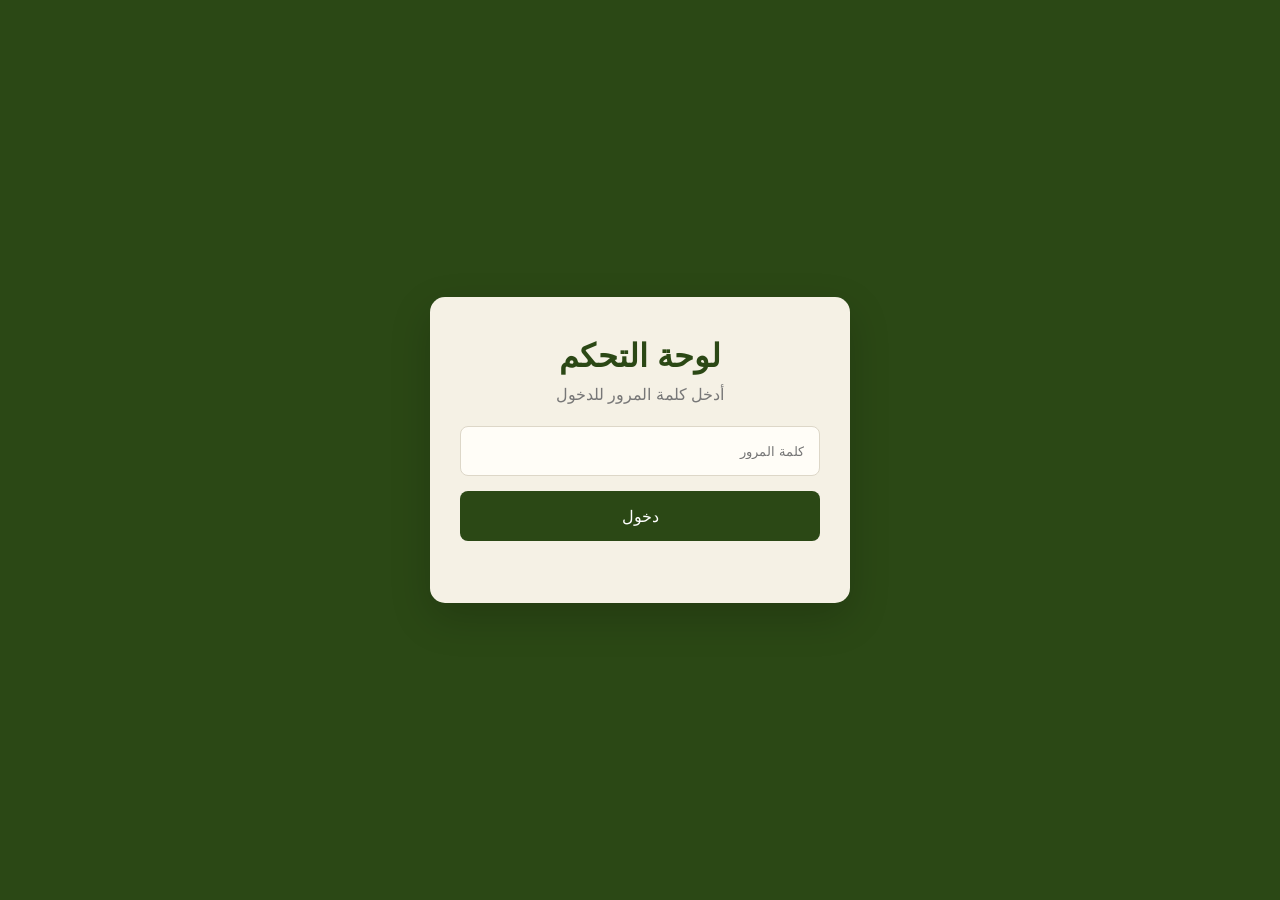
==== dashboard.html @ 9b10b723 "Add files via upload" ====
<!DOCTYPE html>
<html lang="ar" dir="rtl">

<head>

    <meta charset="UTF-8">

    <meta name="viewport" content="width=device-width, initial-scale=1.0">

    <title>لوحة التحكم - زيت زيتون دكتور ابو النصر</title>

    <link rel="stylesheet" href="dashboard.css">

</head>

<body>


<!-- =========================
     LOGIN
========================= -->

<div id="dashboardLogin" class="dashboard-login">

    <div class="login-box">

        <h1>لوحة التحكم</h1>

        <p>أدخل كلمة المرور للدخول</p>

        <input
            type="password"
            id="dashboardPassword"
            placeholder="كلمة المرور"
        >

        <button onclick="loginDashboard()">
            دخول
        </button>

        <p id="loginError" class="login-error"></p>

    </div>

</div>


<!-- =========================
     DASHBOARD
========================= -->

<div id="dashboardPage" class="dashboard-page">


    <!-- HEADER -->

    <header class="dashboard-header">

        <div>

            <h1>لوحة التحكم</h1>

            <p>زيت زيتون دكتور ابو النصر</p>

        </div>

        <div class="dashboard-header-actions">

    <button
    class="view-store-btn"
    onclick="openStoreWithPassword()">

    🛍️ عرض المتجر

</button>

    <button
        class="logout-btn"
        onclick="logoutDashboard()">

        تسجيل الخروج

    </button>

</div>

    </header>



    <!-- =========================
         8 BUTTONS
    ========================= -->

    <div class="dashboard-tabs">

        <button
            class="dashboard-tab active"
            onclick="showDashboardSection('identity')">

            الهوية والشعار

        </button>


        <button
            class="dashboard-tab"
            onclick="showDashboardSection('add-product')">

            إضافة منتج

        </button>
        <button
    class="dashboard-tab"
    onclick="showDashboardSection('sizes-prices')">

    الأحجام والأسعار

</button>
<button
class="dashboard-tab"
onclick="showDashboardSection('about-us')">

من نحن

</button>



<button
    class="dashboard-tab"
    onclick="showDashboardSection('customer-reviews')">

    تقييمات العملاء

</button>

<button
    class="dashboard-tab"
    onclick="showDashboardSection('social-media')">

    السوشيال ميديا

</button>

<button
    class="dashboard-tab"
    onclick="showDashboardSection('paymentSection')">

    الدفع

</button>

<button
    class="dashboard-tab"
    onclick="showDashboardSection('ordersSection')">

    الطلبات

</button>
    </div>



    <!-- =========================
         IDENTITY
    ========================= -->

    <section
        id="identity"
        class="dashboard-section active-section">

        <div class="section-title">

            <h2>الهوية والشعار</h2>

            <p>
                التحكم في اسم العلامة والشعار والنصوص الرئيسية
            </p>

        </div>



        <!-- اسم المتجر -->

        <div class="dashboard-card">

            <label>
                اسم المتجر / العلامة
            </label>

            <input
                type="text"
                id="storeName"
                value="زيت زيتون دكتور ابو النصر"
                class="warm-input"
            >

        </div>



        <!-- الشعار -->

        <div class="dashboard-card">

            <label>
                شعار الشركة (يفضل PNG مفرغ)
            </label>


            <div class="logo-preview">

                <img
                    id="dashboardLogoPreview"
                    src="images/ابو النصر 1.png"
                    alt="شعار الشركة"
                >

            </div>


            <input
                type="file"
                id="logoInput"
                accept="image/png,image/jpeg,image/webp"
                hidden
            >


            <button
                class="file-btn"
                onclick="document.getElementById('logoInput').click()">

                اختيار ملف

            </button>

        </div>



        <!-- عنوان الواجهة -->

        <div class="dashboard-card">

            <label>
                عنوان الواجهة الرئيسي
            </label>

            <input
                type="text"
                id="mainTitle"
                value="من قلب الزيتون... نصنع الفرق"
                class="warm-input"
            >

        </div>



        <!-- نص الواجهة -->

        <div class="dashboard-card">

            <label>
                نص الواجهة الرئيسي
            </label>

            <input
                type="text"
                id="mainSubtitle"
                value="عصرة موسم ٢٠٢٦"
                class="warm-input"
            >

        </div>



        <!-- حفظ -->

        <button
            class="save-btn"
            onclick="saveIdentity()">

            حفظ

        </button>


        <p
            id="identityMessage"
            class="save-message">
        </p>

    </section>



    <!-- =========================
         ADD PRODUCT
    ========================= -->

    <section
        id="add-product"
        class="dashboard-section">


        <div class="section-title">

            <h2>إضافة منتج</h2>

            <p>
                إضافة محتوى ووصف المنتج
            </p>

        </div>



        <!-- المربع الأول -->

        <div class="content-card">

            <textarea
                class="content-textarea"
                data-content="1">ليه "زيت زيتون دكتور ابو النصر" هو الاستثمار الصح في صحتك وصحة عيلتك ؟</textarea>

        </div>



        <div class="content-card">

            <textarea
                class="content-textarea"
                data-content="2">لو بتدور على زيت زيتون يجمع بين الفايدة الطبية اللي بجد والطعم الأصيل اللي يظبط الأكل، يبقى إنت في المكان الصح. خلينا نقولك ليه "أبو النصر" مش مجرد قزازة زيت عادية في مطبخك:

1. لغة الأرقام مابتكدبش (حموضة أقل من 0.3%):
عالمياً، أي زيت عشان يتقال عليه "بكر ممتاز Extra Virgin" لازم حموضته تكون أقل من 0.8%. إحنا بقى في "أبو النصر" كسرنا القاعدة دي، وبنقدملك زيت نسبة حموضته (أقل من 0.3%)!

2. سر الصنعة.. زيتون "الكورونيكي" (Koroneiki):
إحنا مابنستخدمش أي زيتون والسلام! إحنا بنعصر سلالة "الكورونيكي".

3. صافي 100%.. من الشجرة لسفرتك دايركت:
عشان صحتك مفيهاش هزار، بنضمنلك زيت زيتون نقي 100% جاي من أجود المزارع مباشرة.

4. طعم أصيل.. هيضيف روح لكل أكلة:
بفضل العصرة الباردة وزيتون الكورونيكي الفاخر، بنضمنلك نكهة غنية وقوية.

زيت زيتون أبو النصر...
مش بس زيت للأكل، ده أسلوب حياة صحي ليك ولعيلتك.

(اختار الجودة اللي تستاهلها.. اختار أبو النصر).</textarea>

        </div>



        <!-- المربع الثالث -->

        <div class="content-card">

            <div class="card-header">

                <h3>ليه الزيت بتاعنا في عبوة صاج ؟</h3>

                <button
                    class="delete-btn"
                    onclick="deleteContentCard(this)">

                    حذف

                </button>

            </div>


            <textarea
                class="content-textarea"
                data-content="3">عشان جودة الزيت مابتكملش غير بطريقة حفظ صح تحميه، العبوة الصاج مش مجرد شكل، دي اختيار علمي مدروس عشان الأسباب دي:

1. حماية 100% من الضوء (عشان نمنع الأكسدة).

2. أمان كيميائي تام (مفيش تفاعل مع البلاستيك).

3. حبس الطعم والنكهة الأصلية.

4. متانة وأمان في النقل والتخزين.</textarea>

        </div>



        <!-- المربع الرابع -->

        <div class="content-card">

            <div class="card-header">

                <h3>إزاي تختار زيت الزيتون الصح وتضمن إنه أصلي 100 ٪؟</h3>

                <button
                    class="delete-btn"
                    onclick="deleteContentCard(this)">

                    حذف

                </button>

            </div>


            <textarea
                class="content-textarea"
                data-content="4">عشان تشتري زيت زيتون وإنت مطمن إنه هيفيد صحتك بجد ومش مغشوش، في 4 قواعد ذهبية لازم تمشي عليهم:

1. دور على نسبة الحموضة الأقل.

2. ركز في طريقة العصر (على البارد).

3. اختبر الطعم والريحة (اللسعة الصحية).

4. شوف نوع العبوة (الحماية من الأكسدة).</textarea>

        </div>



        <!-- المربع الخامس -->

        <div class="content-card">

            <div class="card-header">

                <h3>لو هتستخدمه صح.. هتستخدمه إزاي ؟</h3>

                <button
                    class="delete-btn"
                    onclick="deleteContentCard(this)">

                    حذف

                </button>

            </div>


            <textarea
                class="content-textarea"
                data-content="5">1. الاستخدام الغذائي (صحة القلب والجهاز الهضمي).

2. العناية بالشعر (الترطيب العميق).

3. العناية بالبشرة (مقاومة التجاعيد).

4. تدليك المفاصل.</textarea>

        </div>



        <!-- المربع السادس -->

        <div class="content-card">

            <div class="card-header">

                <h3>عهد أبو النصر</h3>

                <button
                    class="delete-btn"
                    onclick="deleteContentCard(this)">

                    حذف

                </button>

            </div>


            <textarea
                class="content-textarea"
                data-content="6">عهدنا ليك إن كل قطرة بتستخدمها هي 100% صافية، جاية من الشجرة لمعصرتنا لعبوتك مباشرة خالية تماماً من أي خلط أو زيوت مهدرجة، أو إضافات. إحنا في "أبو النصر" بنبيعلك ثقة وأمان قبل ما نبيعلك زيت.

((زيت زيتون أبو النصر.. النقاء العلمي، والطعم الأصيل))</textarea>

        </div>



        <!-- إضافة مربع -->

        <button
            class="add-box-btn"
            onclick="addNewContentCard()">

            + إضافة مربع جديد

        </button>



        <!-- حفظ المربعات -->

        <button
            class="save-btn save-content-btn"
            onclick="saveContentCards()">

            حفظ المربعات

        </button>


        <p
            id="contentMessage"
            class="save-message">
        </p>


    </section>
<!-- =========================
     SIZES & PRICES
========================= -->

<section
    id="sizes-prices"
    class="dashboard-section">

    <div class="section-title">

        <h2>الأحجام والأسعار</h2>

        <p>
            التحكم في أحجام العبوات والأسعار والصور
        </p>

    </div>


    <!-- ½ LITER -->

    <div class="size-price-card">

        <div class="size-price-header">

            <h3>½ لتر</h3>

        </div>


        <div class="product-image-preview">

            <img
                id="sizeImagePreview1"
                src="images/نصف لتر.png"
                alt="صورة عبوة ½ لتر">

        </div>


        <input
            type="file"
            id="sizeImage1"
            accept="image/png,image/jpeg,image/webp"
            hidden
        >

        <button
            class="file-btn"
            onclick="document.getElementById('sizeImage1').click()">

            اختيار صورة

        </button>


        <label>اسم الحجم</label>

        <input
            type="text"
            id="sizeName1"
            value="½ لتر"
            class="warm-input"
        >


        <label>السعر</label>

        <input
            type="number"
            id="sizePrice1"
            placeholder="اكتب السعر"
            class="warm-input"
        >

    </div>



    <!-- 1 LITER -->

    <div class="size-price-card">

        <div class="size-price-header">

            <h3>1 لتر</h3>

        </div>


        <div class="product-image-preview">

            <img
                id="sizeImagePreview2"
                src="images/1لتر.png"
                alt="صورة عبوة 1 لتر">

        </div>


        <input
            type="file"
            id="sizeImage2"
            accept="image/png,image/jpeg,image/webp"
            hidden
        >

        <button
            class="file-btn"
            onclick="document.getElementById('sizeImage2').click()">

            اختيار صورة

        </button>


        <label>اسم الحجم</label>

        <input
            type="text"
            id="sizeName2"
            value="1 لتر"
            class="warm-input"
        >


        <label>السعر</label>

        <input
            type="number"
            id="sizePrice2"
            placeholder="اكتب السعر"
            class="warm-input"
        >

    </div>



    <!-- 2 LITER -->

    <div class="size-price-card">

        <div class="size-price-header">

            <h3>2 لتر</h3>

        </div>


        <div class="product-image-preview">

            <img
                id="sizeImagePreview3"
                src="images/2لتر.png"
                alt="صورة عبوة 2 لتر">

        </div>


        <input
            type="file"
            id="sizeImage3"
            accept="image/png,image/jpeg,image/webp"
            hidden
        >

        <button
            class="file-btn"
            onclick="document.getElementById('sizeImage3').click()">

            اختيار صورة

        </button>


        <label>اسم الحجم</label>

        <input
            type="text"
            id="sizeName3"
            value="2 لتر"
            class="warm-input"
        >


        <label>السعر</label>

        <input
            type="number"
            id="sizePrice3"
            placeholder="اكتب السعر"
            class="warm-input"
        >

    </div>



    <!-- 5 LITER -->

    <div class="size-price-card">

        <div class="size-price-header">

            <h3>5 لتر</h3>

        </div>


        <div class="product-image-preview">

            <img
                id="sizeImagePreview4"
                src="images/5لتر.png"
                alt="صورة عبوة 5 لتر">

        </div>


        <input
            type="file"
            id="sizeImage4"
            accept="image/png,image/jpeg,image/webp"
            hidden
        >

        <button
            class="file-btn"
            onclick="document.getElementById('sizeImage4').click()">

            اختيار صورة

        </button>


        <label>اسم الحجم</label>

        <input
            type="text"
            id="sizeName4"
            value="5 لتر"
            class="warm-input"
        >


        <label>السعر</label>

        <input
            type="number"
            id="sizePrice4"
            placeholder="اكتب السعر"
            class="warm-input"
        >

    </div>



    <!-- SAVE -->

    <button
        class="save-btn"
        onclick="saveSizesPrices()">

        حفظ الأحجام والأسعار

    </button>


    <p
        id="sizesPricesMessage"
        class="save-message">
    </p>

</section>

<!-- =========================
     ABOUT US
========================= --><section
    id="about-us"
    class="dashboard-section"><div class="section-title">

    <h2>من نحن</h2>

    <p>
        التحكم في عنوان ونص قسم من نحن
    </p>

</div>


<!-- =========================
     TITLE
========================= -->

<div class="about-field">

    <label>العنوان :</label>

    <div class="about-box about-title-box">

        <input
            type="text"
            id="aboutTitle"
            value="من نحن"
            class="about-input"
        >

        <button
            type="button"
            class="delete-btn about-delete-btn"
            onclick="deleteAboutTitle()">

            حذف

        </button>

    </div>

</div>


<!-- =========================
     COMPANY TEXT
========================= -->

<div class="about-field">

    <label>نص عن الشركة</label>

    <div class="about-box about-text-box">

        <textarea
            id="aboutText"
            class="about-textarea"
            rows="14">رحلة زيت زيتون دكتور ابو النصر

إحنا مش مجرد علامة تجارية بتبيع زيت، إحنا كيان بدأ من إيمان حقيقي إن "صحتك وصحة عيلتك تستاهل أنقى حاجة في الطبيعة". رحلتنا بدأت لما قررنا ندمج بين خير الأرض والأصول الزراعية، وبين أدق المعايير العلمية، عشان نوصلك "إكسير صحة" متكامل، مش مجرد مكون عادي في مطبخك.

رؤيتنا وفلسفتنا

في "أبو النصر"، هدفنا نكون همزة الوصل الموثوقة بين أجود المزارع وبين سفرتك. إحنا بنشوف زيت الزيتون كاستثمار يومي في صحة القلب، قوة المناعة، ونضارة الجسم. وعشان نحقق ده مبنقبلش بأي تنازلات في الجودة، وبنطبق معايير صارمة من أول قطف الثمرة لحد ما الزيت يوصل لباب بيتك.</textarea>

        <button
            type="button"
            class="delete-btn about-delete-btn"
            onclick="deleteAboutText()">

            حذف

        </button>

    </div>

</div>


<!-- =========================
     SAVE
========================= -->

<button
    type="button"
    class="save-btn about-save-btn"
    onclick="saveAboutUs()">

    حفظ التعديلات

</button>


<p
    id="aboutMessage"
    class="save-message">
</p>

</section>

<!-- =========================
     CUSTOMER REVIEWS
========================= --><section
    id="customer-reviews"
    class="dashboard-section"><div class="section-title">

    <h2>تقييمات العملاء</h2>

    <p>
        إضافة وإدارة آراء وتجارب عملائنا
    </p>

</div>


<!-- =========================
     REVIEWS CONTAINER
========================= -->

<div id="reviewsContainer">


    <!-- REVIEW -->

    <div class="review-card">

        <div class="review-header">

            <h3>تقييم عميل</h3>

            <button
                type="button"
                class="delete-btn"
                onclick="deleteReview(this)">

                حذف

            </button>

        </div>


        <!-- IMAGE -->

        <label>
            صورة تعليق العميل
        </label>

        <div class="review-image-preview">

            <span>
                لم يتم اختيار صورة
            </span>

            <img
                class="review-preview-img"
                alt="صورة تعليق العميل"
                hidden>

        </div>


        <input
            type="file"
            class="review-image-input"
            accept="image/png,image/jpeg,image/webp"
            hidden>


        <button
            type="button"
            class="file-btn review-upload-btn">

            رفع صورة

        </button>


        <!-- NAME -->

        <label>
            اسم العميل <span>(اختياري)</span>
        </label>

        <input
            type="text"
            class="warm-input review-name"
            placeholder="اكتب اسم العميل">


        <!-- RATING -->

        <label>
            التقييم
        </label>

        <div class="rating-stars">

            <button type="button" data-rating="1">★</button>
            <button type="button" data-rating="2">★</button>
            <button type="button" data-rating="3">★</button>
            <button type="button" data-rating="4">★</button>
            <button type="button" data-rating="5">★</button>

        </div>


        <input
            type="hidden"
            class="review-rating"
            value="5">


        <!-- COMMENT -->

        <label>
            تعليق مختصر <span>(اختياري)</span>
        </label>

        <textarea
            class="content-textarea review-comment"
            rows="5"
            placeholder="اكتب تعليق العميل هنا..."></textarea>

    </div>

</div>


<!-- =========================
     ADD REVIEW
========================= -->

<button
    type="button"
    class="add-box-btn"
    onclick="addReview()">

    + إضافة تقييم جديد

</button>


<!-- =========================
     INFO BOX
========================= -->

<div class="reviews-info-box">

    <p>
        ارفع صورة (سكرين شوت) لتعليق العميل ، ويمكنك إضافة اسمه وتعليق مختصر اختيارياً تظهر التقييمات في قسم"اراء عملائنا" أسفل صفحة المتجر
    </p>

</div>


<!-- =========================
     SAVE
========================= -->

<button
    type="button"
    class="save-btn"
    onclick="saveReviews()">

    حفظ التقييمات

</button>


<p
    id="reviewsMessage"
    class="save-message">
</p>

</section>


<!-- =========================
     SOCIAL MEDIA SECTION
========================= --><section
    id="social-media"
    class="dashboard-section"><div class="section-title">

    <h2>السوشيال ميديا</h2>

    <p>
        التحكم في روابط صفحات وحسابات العلامة التجارية
    </p>

</div>


<!-- FACEBOOK -->

<div class="social-card">

    <div class="social-card-header">

        <div class="social-icon">
            f
        </div>

        <div>

            <h3>Facebook</h3>

            <p>
                رابط صفحة Facebook
            </p>

        </div>

    </div>


    <label>
        رابط الصفحة
    </label>

    <input
        type="url"
        id="facebookLink"
        class="warm-input"
        placeholder="https://www.facebook.com/share/1ckPpM1Tov/">

</div>



<!-- INSTAGRAM -->

<div class="social-card">

    <div class="social-card-header">

        <div class="social-icon">
            ◎
        </div>

        <div>

            <h3>Instagram</h3>

            <p>
                رابط حساب Instagram
            </p>

        </div>

    </div>


    <label>
        رابط الحساب
    </label>

    <input
        type="url"
        id="instagramLink"
        class="warm-input"
        placeholder="https://www.instagram.com/drabuelnasrproducts?igsi=MWl1YzI4bHl4a21pbA==">

</div>



<!-- TIKTOK -->

<div class="social-card">

    <div class="social-card-header">

        <div class="social-icon">
            ♪
        </div>

        <div>

            <h3>TikTok</h3>

            <p>
                رابط حساب TikTok
            </p>

        </div>

    </div>


    <label>
        رابط الحساب
    </label>

    <input
        type="url"
        id="tiktokLink"
        class="warm-input"
        placeholder="https://www.tiktok.com/@dr.ahmedabouelnasr?_r=1&_t=ZS-990oCE4h9S1">

</div>



<!-- TWITTER / X -->

<div class="social-card">

    <div class="social-card-header">

        <div class="social-icon">
            𝕏
        </div>

        <div>

            <h3>Twitter / X</h3>

            <p>
                رابط حساب Twitter / X
            </p>

        </div>

    </div>


    <label>
        رابط الحساب
    </label>

    <input
        type="url"
        id="twitterLink"
        class="warm-input"
        placeholder="https://x.com/drahmedabuelnsr">

</div>



<!-- WHATSAPP -->

<div class="social-card">

    <div class="social-card-header">

        <div class="social-icon">
            ☎
        </div>

        <div>

            <h3>WhatsApp</h3>

            <p>
                رابط WhatsApp للتواصل
            </p>

        </div>

    </div>


    <label>
        رابط WhatsApp
    </label>

    <input
        type="url"
        id="whatsappLink"
        class="warm-input"
        placeholder="https://wa.me/201277371995">

</div>



<!-- YOUTUBE -->

<div class="social-card">

    <div class="social-card-header">

        <div class="social-icon">
            ▶
        </div>

        <div>

            <h3>YouTube</h3>

            <p>
                رابط قناة YouTube
            </p>

        </div>

    </div>


    <label>
        رابط القناة
    </label>

    <input
        type="url"
        id="youtubeLink"
        class="warm-input"
        placeholder="https://youtube.com/@drahmedabuelnasr?si=T_Mye-c9jZSYGli5">

</div>



<!-- SAVE -->

<button
    type="button"
    class="save-btn"
    onclick="saveSocialMedia()">

    حفظ روابط السوشيال ميديا

</button>


<p
    id="socialMessage"
    class="save-message">
</p>

</section>

   <!-- ================= PAYMENT SECTION ================= -->

<section id="paymentSection" class="dashboard-section">

    <div class="payment-layout">

        <!-- طرق الدفع -->
        <div class="payment-card">

            <h2>طرق الدفع الظاهرة للعميل</h2>

            <div class="payment-method">
                <span>💵 الدفع عند الاستلام (كاش)</span>

                <label class="payment-check">
                    <input type="checkbox" checked data-payment="cash">
                    <span></span>
                </label>
            </div>

            <div class="payment-method">
                <span>💳 بطاقة ائتمان / فيزا</span>

                <label class="payment-check">
                    <input type="checkbox" checked data-payment="card">
                    <span></span>
                </label>
            </div>

            <div class="payment-method">
                <span>📱 محفظة إلكترونية</span>

                <label class="payment-check">
                    <input type="checkbox" checked data-payment="wallet">
                    <span></span>
                </label>
            </div>

            <button class="payment-save-btn" id="savePaymentMethods">
                حفظ طرق الدفع
            </button>

            <div class="payment-success" id="paymentMethodsSuccess">
                تم الحفظ ✓
            </div>

        </div>


        <!-- إعدادات Kashier -->
        <div class="payment-card">

            <h2>إعدادات الدفع الإلكتروني _ Kashier</h2>

            <label class="payment-label">
                رقم المنشأة - Marchant ID
            </label>

            <input
                type="text"
                id="merchantId"
                class="payment-input"
                placeholder="MID-xx-xx"
            >

            <label class="payment-label">
                وضع التشغيل
            </label>

            <select id="paymentMode" class="payment-input">
                <option value="test">تجريبي (Test)</option>
                <option value="live">مباشر (Live)</option>
            </select>

            <button class="payment-save-btn" id="saveKashier">
                حفظ
            </button>

            <div class="payment-success" id="kashierSuccess">
                تم الحفظ ✓
            </div>

        </div>

    </div>


    <!-- معلومات Kashier -->

    <div class="kashier-info">

        يشمل ربط Kashier طريقتي "البطاقة" و"المحفظة الإلكترونية"
        معاً عبر نفس صفحة الدفع المستضافة.
        Kashier تتطلب حساب "بصمة" (hash) بتقنية HMAC-SHA256
        باستخدام المفتاح السري لمنشأتك، وهذه العملية يجب أن تتم من
        خادم خلفي وليس من المتصفح حفاظاً على أمان المفتاح.
        لتفعيل الدفع الفعلي: أنشئ حساباً على kashier.io،
        وفعّل نقطة نهاية على خادمك تستقبل بيانات الطلب وتُرجع رابط
        الدفع الجاهز، ثم اربطها بهذه الصفحة.
        حالياً تُنشأ طلبات البطاقة/المحفظة وتُحفظ بحالة
        "بانتظار الدفع" لحين ربط الخادم، بينما تُؤكَّد طلبات الكاش مباشرة.

    </div>

</section>

<!------------ordars--------->
<!-- ================= ORDERS SECTION ================= -->

<section id="ordersSection" class="dashboard-section" >

    <div class="orders-header">
        <h2>الطلبات</h2>
        <span id="ordersCount">0 طلب</span>
    </div>

    <div id="ordersContainer">

        <div class="no-orders">
            لا توجد طلبات حتى الآن
        </div>

    </div>

</section>
</div>

<script src="dashboard.js"></script>

</body>

</html>
---- dashboard.css ----
* {
    margin: 0;
    padding: 0;
    box-sizing: border-box;
}

body {
    font-family: Arial, Tahoma, sans-serif;

    background: #f3f0e6;

    color: #2b4815;

    direction: rtl;
}


/* =========================
   LOGIN
========================= */

.dashboard-login {
    min-height: 100vh;

    display: flex;
    align-items: center;
    justify-content: center;

    padding: 20px;

    background: #2b4815;
}

.login-box {
    width: 100%;
    max-width: 420px;

    padding: 40px 30px;

    background: #f5f1e5;

    border-radius: 15px;

    text-align: center;

    box-shadow: 0 15px 40px rgba(0,0,0,.18);
}

.login-box h1 {
    margin-bottom: 10px;

    color: #2b4815;
}

.login-box p {
    margin-bottom: 22px;

    color: #777;
}

.login-box input {
    width: 100%;

    height: 50px;

    padding: 0 15px;

    border: 1px solid #ddd7c8;

    border-radius: 8px;

    background: #fffdf7;

    outline: none;

    margin-bottom: 15px;
}

.login-box button {
    width: 100%;

    height: 50px;

    border: none;

    border-radius: 8px;

    background: #2b4815;

    color: white;

    font-size: 16px;

    cursor: pointer;
}

.login-error {
    color: #a33 !important;

    margin-top: 12px;
}


/* =========================
   DASHBOARD
========================= */

.dashboard-page {
    display: none;

    min-height: 100vh;
}

.dashboard-header {
    background: #2b4815;

    color: white;

    padding: 25px 6%;

    display: flex;

    justify-content: space-between;

    align-items: center;

    gap: 20px;
}

.dashboard-header h1 {
    font-size: 26px;

    margin-bottom: 5px;
}

.dashboard-header p {
    opacity: .85;

    font-size: 14px;
}

.logout-btn {
    border: 1px solid rgba(255,255,255,.5);

    background: transparent;

    color: white;

    padding: 10px 18px;

    border-radius: 7px;

    cursor: pointer;
}


/* =========================
   TABS
========================= */

.dashboard-tabs {
    width: 100%;

    padding: 20px 5%;

    display: grid;

    grid-template-columns: repeat(8, 1fr);

    gap: 10px;

    background: #ebe7da;
}

.dashboard-tab {
    min-height: 52px;

    border: none;

    border-radius: 8px;

    background: #fffdf7;

    color: #2b4815;

    font-family: inherit;

    font-size: 14px;

    font-weight: 700;

    cursor: pointer;

    transition: .3s;
}

.dashboard-tab:hover,
.dashboard-tab.active {
    background: #2b4815;

    color: white;
}

.disabled-tab {
    opacity: .55;

    cursor: not-allowed;
}


/* =========================
   SECTIONS
========================= */

.dashboard-section {
    display: none;

    width: 100%;

    max-width: 1000px;

    margin: 0 auto;

    padding: 35px 20px 60px;
}

.dashboard-section.active-section {
    display: block;
}

.section-title {
    margin-bottom: 25px;
}

.section-title h2 {
    color: #2b4815;

    font-size: 26px;

    margin-bottom: 8px;
}

.section-title p {
    color: #777;

    font-size: 14px;
}


/* =========================
   IDENTITY CARDS
========================= */

.dashboard-card {
    background: #f5f1e5;

    border-radius: 12px;

    padding: 22px;

    margin-bottom: 18px;

    border: 1px solid #e3dece;
}

.dashboard-card label {
    display: block;

    margin-bottom: 12px;

    color: #2b4815;

    font-weight: 700;
}

.warm-input {
    width: 100%;

    height: 50px;

    padding: 0 15px;

    border: 1px solid #ddd7c8;

    border-radius: 8px;

    background: #fffdf7;

    color: #333;

    font-family: inherit;

    font-size: 15px;

    outline: none;
}

.warm-input:focus {
    border-color: #68743a;
}


/* =========================
   LOGO
========================= */

.logo-preview {
    width: 150px;
    height: 150px;

    margin: 0 auto 18px;

    background: #f5f1e5;

    border-radius: 10px;

    display: flex;

    align-items: center;

    justify-content: center;

    overflow: hidden;
}

.logo-preview img {
    width: 100%;
    height: 100%;

    object-fit: contain;
}

.file-btn {
    display: block;

    margin: auto;

    padding: 11px 25px;

    border: none;

    border-radius: 7px;

    background: #2b4815;

    color: white;

    font-family: inherit;

    cursor: pointer;
}


/* =========================
   CONTENT CARDS
========================= */

.content-card {
    background: #f5f1e5;

    border: 1px solid #e3dece;

    border-radius: 12px;

    padding: 20px;

    margin-bottom: 18px;
}

.card-header {
    display: flex;

    align-items: center;

    justify-content: space-between;

    gap: 15px;

    margin-bottom: 12px;
}

.card-header h3 {
    color: #2b4815;

    font-size: 17px;

    line-height: 1.6;
}

.content-textarea {
    width: 100%;

    min-height: 180px;

    resize: vertical;

    padding: 15px;

    border: 1px solid #ddd7c8;

    border-radius: 8px;

    background: #fffdf7;

    color: #333;

    font-family: inherit;

    font-size: 14px;

    line-height: 1.9;

    outline: none;
}

.content-textarea:focus {
    border-color: #68743a;
}


/* =========================
   DELETE
========================= */

.delete-btn {
    flex-shrink: 0;

    border: 1px solid #c9aaaa;

    background: #fff;

    color: #a33;

    padding: 8px 14px;

    border-radius: 6px;

    cursor: pointer;
}

.delete-btn:hover {
    background: #f8eeee;
}


/* =========================
   BUTTONS
========================= */

.save-btn,
.add-box-btn {
    width: 100%;

    height: 50px;

    border: none;

    border-radius: 8px;

    background: #2b4815;

    color: white;

    font-family: inherit;

    font-size: 15px;

    font-weight: 700;

    cursor: pointer;

    transition: .3s;
}

.save-btn:hover,
.add-box-btn:hover {
    background: #3b611e;
}

.add-box-btn {
    margin-bottom: 12px;

    background: #68743a;
}

.save-content-btn {
    margin-top: 5px;
}

.save-message {
    text-align: center;

    margin-top: 12px;

    color: #68743a;

    font-size: 14px;
}


/* =========================
   MOBILE
========================= */

@media (max-width: 800px) {

    .dashboard-tabs {
        grid-template-columns: repeat(4, 1fr);

        padding: 12px;
    }

}

@media (max-width: 550px) {

    .dashboard-header {
        padding: 20px 15px;

        flex-direction: column;

        text-align: center;
    }

    .dashboard-tabs {
        grid-template-columns: repeat(2, 1fr);
    }

    .dashboard-tab {
        font-size: 12px;
    }

    .dashboard-section {
        padding: 25px 12px 45px;
    }

    .card-header {
        align-items: flex-start;
    }

}

/* =========================
   SIZES & PRICES
========================= */

.size-price-card {
    background: #f5f1e5;

    border: 1px solid #e3dece;

    border-radius: 12px;

    padding: 22px;

    margin-bottom: 18px;
}

.size-price-header {
    margin-bottom: 18px;
}

.size-price-header h3 {
    color: #2b4815;

    font-size: 19px;
}

.size-price-card label {
    display: block;

    margin-top: 18px;

    margin-bottom: 10px;

    color: #2b4815;

    font-weight: 700;
}

.product-image-preview {
    width: 180px;
    height: 180px;

    margin: 0 auto 18px;

    border-radius: 10px;

    background: #fffdf7;

    border: 1px dashed #d4ceb9;

    display: flex;

    align-items: center;

    justify-content: center;

    overflow: hidden;
}

.product-image-preview img {
    width: 100%;
    height: 100%;

    object-fit: contain;
}

.size-price-card .file-btn {
    margin-bottom: 5px;
}

.size-price-card .warm-input {
    margin-bottom: 5px;
}


/* =========================
ABOUT US
========================= */

.about-field {
margin-bottom: 22px;
}

.about-field > label {
display: block;

margin-bottom: 10px;

color: #2b4815;

font-size: 16px;

font-weight: 700;

}

/* =========================
ABOUT BOX
========================= */

.about-box {
background: #f5f1e5;

border: 1px solid #e3dece;

border-radius: 12px;

padding: 20px;

box-sizing: border-box;

}

/* =========================
TITLE BOX
========================= */

.about-title-box {
display: flex;

align-items: center;

gap: 15px;

min-height: 70px;

}

.about-input {
flex: 1;

width: 100%;

background: transparent;

border: none;

outline: none;

color: #2b4815;

font-family: inherit;

font-size: 17px;

font-weight: 700;

}

/* =========================
COMPANY TEXT
========================= */

.about-text-box {
min-height: 350px;
}

.about-textarea {
width: 100%;

min-height: 300px;

padding: 0;

box-sizing: border-box;

background: transparent;

border: none;

outline: none;

resize: vertical;

color: #333;

font-family: inherit;

font-size: 15px;

line-height: 2;

direction: rtl;

text-align: right;

}

/* =========================
DELETE BUTTON
========================= */

.about-delete-btn {
flex-shrink: 0;

margin-top: 15px;

background: #fff;

color: #a33;

border: 1px solid #c9aaaa;

}

.about-delete-btn:hover {
background: #f8eeee;
}

/* =========================
SAVE
========================= */

.about-save-btn {
margin-top: 5px;
}

/* =========================
MOBILE
========================= */

@media (max-width: 550px) {

.about-title-box {
    flex-direction: column;

    align-items: stretch;
}

.about-title-box .about-delete-btn {
    width: 100%;
}

.about-text-box {
    padding: 15px;
}

.about-textarea {
    min-height: 350px;
}

}

/* =========================
CUSTOMER REVIEWS
========================= */

.review-card {
background: #f5f1e5;

border: 1px solid #e3dece;

border-radius: 12px;

padding: 22px;

margin-bottom: 18px;

}

/* =========================
REVIEW HEADER
========================= */

.review-header {
display: flex;

align-items: center;

justify-content: space-between;

gap: 15px;

margin-bottom: 20px;

}

.review-header h3 {
color: #2b4815;

font-size: 18px;

}

/* =========================
LABELS
========================= */

.review-card label {
display: block;

margin-top: 18px;

margin-bottom: 10px;

color: #2b4815;

font-weight: 700;

}

.review-card label span {
color: #888;

font-size: 12px;

font-weight: normal;

}

/* =========================
IMAGE PREVIEW
========================= */

.review-image-preview {
width: 100%;

max-width: 500px;

min-height: 220px;

margin: 0 auto 15px;

border-radius: 10px;

border: 1px dashed #d4ceb9;

background: #fffdf7;

display: flex;

align-items: center;

justify-content: center;

overflow: hidden;

}

.review-image-preview span {
color: #999;

font-size: 14px;

}

.review-preview-img {
width: 100%;

max-height: 450px;

object-fit: contain;

}

/* =========================
UPLOAD BUTTON
========================= */

.review-upload-btn {
margin-bottom: 5px;
}

/* =========================
RATING
========================= */

.rating-stars {
display: flex;

direction: ltr;

gap: 5px;

margin-bottom: 8px;

}

.rating-stars button {
border: none;

background: transparent;

color: #cfc8b7;

font-size: 30px;

line-height: 1;

cursor: pointer;

padding: 0 2px;

transition: .2s;

}

.rating-stars button:hover {
transform: scale(1.1);
}

.rating-stars button.active {
color: #b5963d;
}

/* =========================
INFO BOX
========================= */

.reviews-info-box {
background: #f5f1e5;

border: 1px solid #e3dece;

border-radius: 12px;

padding: 20px;

margin: 25px 0 18px;

color: #555;

line-height: 1.9;

font-size: 14px;

}

/* =========================
REVIEW COMMENT
========================= */

.review-comment {
min-height: 120px;
}

/* =========================
MOBILE
========================= */

@media (max-width: 550px) {

.review-card {
    padding: 15px;
}

.review-header {
    align-items: flex-start;
}

.review-image-preview {
    min-height: 180px;
}

.rating-stars button {
    font-size: 27px;
}

}


/* =========================
SOCIAL MEDIA
========================= */

.social-card {
background: #f5f1e5;

border: 1px solid #e3dece;

border-radius: 12px;

padding: 22px;

margin-bottom: 18px;

}

/* =========================
SOCIAL HEADER
========================= */

.social-card-header {
display: flex;

align-items: center;

gap: 15px;

margin-bottom: 20px;

}

.social-icon {
width: 48px;

height: 48px;

flex-shrink: 0;

border-radius: 10px;

background: #2b4815;

color: white;

display: flex;

align-items: center;

justify-content: center;

font-size: 24px;

font-weight: 700;

}

.social-card-header h3 {
color: #2b4815;

font-size: 18px;

margin-bottom: 5px;

}

.social-card-header p {
color: #777;

font-size: 13px;

}

/* =========================
LABEL
========================= */

.social-card label {
display: block;

margin-bottom: 10px;

color: #2b4815;

font-weight: 700;

}

/* =========================
INPUT
========================= */

.social-card .warm-input {
width: 100%;
}

/* =========================
MOBILE
========================= */

@media (max-width: 550px) {

.social-card {
    padding: 17px;
}


.social-icon {
    width: 43px;

    height: 43px;

    font-size: 21px;
}


.social-card-header h3 {
    font-size: 16px;
}

}


/* ================= PAYMENT SECTION ================= */

#paymentSection {
    width: 100%;
    padding: 25px;
    box-sizing: border-box;
    direction: rtl;
}

/* ترتيب الكارتين جنب بعض */
.payment-layout {
    display: flex;
    flex-direction: column;
    gap: 22px;
}

/* الكارت الرئيسي */
.payment-card {
    background: #ffffff;
    border-radius: 18px;
    padding: 24px;
    box-shadow: 0 4px 15px rgba(0, 0, 0, 0.06);
}

/* العناوين */
.payment-card h2 {
    margin: 0 0 20px;
    color: #304b20;
    font-size: 20px;
}

/* مستطيلات طرق الدفع */
.payment-method {
    min-height: 55px;
    margin-bottom: 12px;
    padding: 0 16px;

    background: #f7f1e7;
    border-radius: 12px;

    display: flex;
    align-items: center;
    justify-content: space-between;

    color: #333;
    font-size: 15px;
}

/* مربع الاختيار */
.payment-check {
    width: 22px;
    height: 22px;
    position: relative;
    cursor: pointer;
}

.payment-check input {
    display: none;
}

.payment-check span {
    width: 22px;
    height: 22px;

    position: absolute;
    top: 0;
    right: 0;

    border: 2px solid #8b947f;
    border-radius: 5px;
    background: #fff;
    box-sizing: border-box;
}

/* علامة الصح */
.payment-check input:checked + span {
    background: #6d7f43;
    border-color: #6d7f43;
}

.payment-check input:checked + span::after {
    content: "✓";

    position: absolute;
    left: 3px;
    top: -2px;

    color: white;
    font-size: 17px;
    font-weight: bold;
}

/* العناوين الصغيرة */
.payment-label {
    display: block;
    margin: 16px 0 8px;

    color: #555;
    font-size: 14px;
    font-weight: bold;
}

/* الحقول */
.payment-input {
    width: 100%;
    height: 52px;

    border: none;
    outline: none;
    border-radius: 12px;

    background: #f7f1e7;

    padding: 0 15px;
    box-sizing: border-box;

    color: #333;
    font-size: 15px;
}

/* زر الحفظ */
.payment-save-btn {
    width: 100%;
    height: 48px;

    margin-top: 17px;

    border: none;
    border-radius: 12px;

    background: #6d7f43;
    color: white;

    font-size: 15px;
    font-weight: bold;

    cursor: pointer;
}

/* رسالة تم الحفظ */
.payment-success {
    display: none;

    margin-top: 10px;

    text-align: center;

    color: #557333;
    font-size: 14px;
    font-weight: bold;
}

/* مربع معلومات Kashier */
.kashier-info {
    margin-top: 22px;

    padding: 20px;

    background: #f7f1e7;
    border-radius: 15px;

    color: #555;
    font-size: 14px;
    line-height: 1.9;

    border-right: 4px solid #6d7f43;
}


/* ================= MOBILE ================= */

@media (max-width: 768px) {

    #paymentSection {
        padding: 15px;
    }

    .payment-layout {
        grid-template-columns: 1fr;
    }

    .payment-card {
        padding: 18px;
    }

    .payment-card h2 {
        font-size: 18px;
    }

    .payment-method {
        font-size: 14px;
    }

    .kashier-info {
        font-size: 13px;
    }
}

/* ================= ORDERS SECTION ================= */

#ordersSection {
    width: 100%;
    padding: 25px;
    box-sizing: border-box;
    direction: rtl;
}

/* رأس القسم */

.orders-header {
    display: flex;
    align-items: center;
    justify-content: space-between;

    margin-bottom: 20px;
}

.orders-header h2 {
    margin: 0;
    color: #304b20;
    font-size: 22px;
}

#ordersCount {
    background: #f7f1e7;
    color: #557333;

    padding: 8px 15px;
    border-radius: 20px;

    font-size: 14px;
    font-weight: bold;
}

/* مكان الطلبات */

#ordersContainer {
    display: flex;
    flex-direction: column;
    gap: 15px;
}

/* لا توجد طلبات */

.no-orders {
    background: #ffffff;
    border-radius: 18px;
    padding: 45px 20px;

    text-align: center;

    color: #777;
    font-size: 16px;

    box-shadow: 0 4px 15px rgba(0, 0, 0, 0.05);
}

/* كارت الطلب */

.order-card {
    background: #ffffff;
    border-radius: 18px;
    padding: 20px;

    box-shadow: 0 4px 15px rgba(0, 0, 0, 0.06);
}

.order-card-header {
    display: flex;
    justify-content: space-between;
    align-items: center;

    margin-bottom: 15px;
}

.order-number {
    color: #304b20;
    font-weight: bold;
}

.order-status {
    background: #f7f1e7;
    color: #557333;

    padding: 6px 12px;
    border-radius: 15px;

    font-size: 13px;
}

.order-info {
    display: grid;
    grid-template-columns: repeat(2, 1fr);
    gap: 10px;

    color: #555;
    font-size: 14px;
}

.order-total {
    margin-top: 15px;
    padding-top: 15px;

    border-top: 1px solid #eee;

    color: #304b20;
    font-weight: bold;
}

/* الموبايل */

@media (max-width: 768px) {

    #ordersSection {
        padding: 15px;
    }

    .orders-header h2 {
        font-size: 19px;
    }

    .order-info {
        grid-template-columns: 1fr;
    }
}

/* =========================
   VIEW STORE BUTTON
========================= */

.dashboard-header-actions {
    display: flex;
    align-items: center;
    gap: 12px;
}

.view-store-btn {
    border: none;
    padding: 12px 22px;
    border-radius: 10px;
    background: #ffffff;
    color: #3f5f1b;
    font-size: 15px;
    font-weight: bold;
    cursor: pointer;
    transition: 0.3s ease;
}

.view-store-btn:hover {
    transform: translateY(-2px);
    box-shadow: 0 5px 15px rgba(0, 0, 0, 0.12);
}

@media (max-width: 600px) {

    .dashboard-header-actions {
        width: 100%;
        justify-content: center;
        flex-wrap: wrap;
    }

    .view-store-btn,
    .logout-btn {
        flex: 1;
    }

}
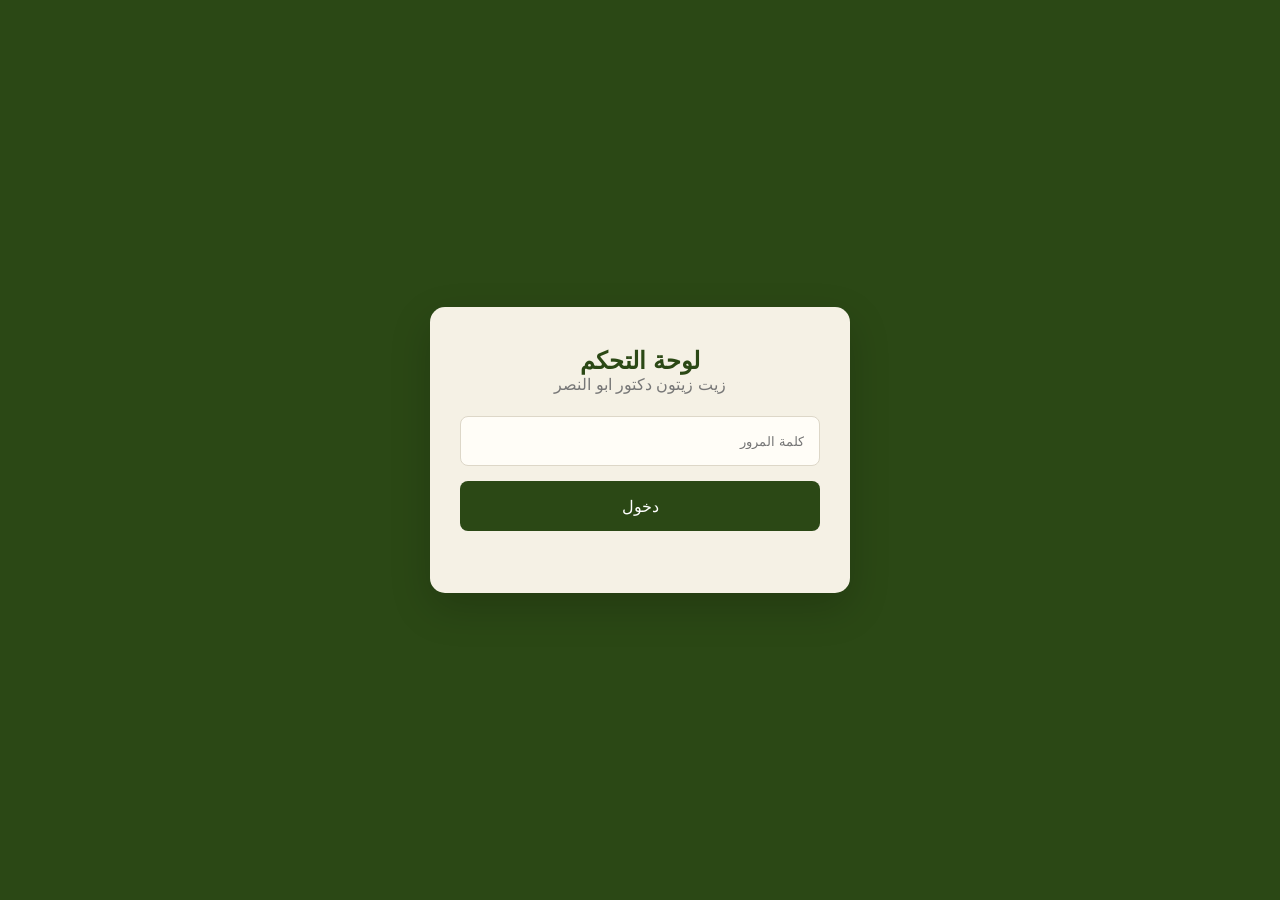
==== commit 7293c189: "Update dashboard.html" ====
--- a/dashboard.html
+++ b/dashboard.html
@@ -16,89 +16,239 @@
 <body>
 
 
-<!-- =========================
+<!-- =========================================================
      LOGIN
-========================= -->
+========================================================= -->
 
 <div id="dashboardLogin" class="dashboard-login">
 
     <div class="login-box">
 
-        <h1>لوحة التحكم</h1>
-
-        <p>أدخل كلمة المرور للدخول</p>
+        <h2>لوحة التحكم</h2>
+
+        <p>
+            زيت زيتون دكتور ابو النصر
+        </p>
 
         <input
             type="password"
             id="dashboardPassword"
-            placeholder="كلمة المرور"
-        >
+            placeholder="كلمة المرور">
 
         <button onclick="loginDashboard()">
             دخول
         </button>
 
-        <p id="loginError" class="login-error"></p>
+        <p
+            id="loginError"
+            class="login-error">
+        </p>
 
     </div>
 
 </div>
 
 
-<!-- =========================
+<!-- =========================================================
      DASHBOARD
-========================= -->
-
-<div id="dashboardPage" class="dashboard-page">
-
-
-    <!-- HEADER -->
+========================================================= -->
+
+<div
+    id="dashboardPage"
+    class="dashboard-page"
+    style="display: none;">
+
+
+    <!-- =====================================================
+         HEADER
+    ====================================================== -->
 
     <header class="dashboard-header">
 
-        <div>
-
-            <h1>لوحة التحكم</h1>
-
-            <p>زيت زيتون دكتور ابو النصر</p>
-
-        </div>
+        <div class="dashboard-header-title">
+
+            <h1>
+                لوحة التحكم
+            </h1>
+
+            <p>
+                زيت زيتون دكتور ابو النصر
+            </p>
+
+        </div>
+
 
         <div class="dashboard-header-actions">
 
-    <button
-    class="view-store-btn"
-    onclick="openStoreWithPassword()">
-
-    🛍️ عرض المتجر
-
-</button>
-
-    <button
-        class="logout-btn"
-        onclick="logoutDashboard()">
-
-        تسجيل الخروج
-
-    </button>
-
-</div>
+            <button
+                class="store-btn"
+                onclick="openStoreWithPassword()">
+
+                عرض المتجر
+
+            </button>
+
+
+            <button
+                class="logout-btn"
+                onclick="logoutDashboard()">
+
+                تسجيل الخروج
+
+            </button>
+
+        </div>
 
     </header>
 
 
-
-    <!-- =========================
-         8 BUTTONS
-    ========================= -->
-
-    <div class="dashboard-tabs">
+    <!-- =====================================================
+         PRODUCT SELECTOR
+    ====================================================== -->
+
+    <section class="product-selector-section">
+
+        <div class="section-title">
+
+            <h2>
+                اختيار الصفحة
+            </h2>
+
+            <p>
+                اختاري الصفحة التي تريدين تعديل بياناتها
+            </p>
+
+        </div>
+
+
+        <div class="product-selector">
+
+            <button
+                class="product-selector-btn active"
+                data-product="home"
+                onclick="selectDashboardProduct('home')">
+
+                🏠
+                <span>
+                    الرئيسية
+                </span>
+
+            </button>
+
+
+            <button
+                class="product-selector-btn"
+                data-product="virgin"
+                onclick="selectDashboardProduct('virgin')">
+
+                🫒
+                <span>
+                    زيت الزيتون البكر
+                </span>
+
+            </button>
+
+
+            <button
+                class="product-selector-btn"
+                data-product="garlic"
+                onclick="selectDashboardProduct('garlic')">
+
+                🧄
+                <span>
+                    زيت الزيتون بالثوم
+                </span>
+
+            </button>
+
+
+            <button
+                class="product-selector-btn"
+                data-product="onion"
+                onclick="selectDashboardProduct('onion')">
+
+                🧅
+                <span>
+                    زيت الزيتون بالبصل
+                </span>
+
+            </button>
+
+
+            <button
+                class="product-selector-btn"
+                data-product="vitamin"
+                onclick="selectDashboardProduct('vitamin')">
+
+                💊
+                <span>
+                    فيتامين D و E
+                </span>
+
+            </button>
+
+
+            <button
+                class="product-selector-btn"
+                data-product="rosemary"
+                onclick="selectDashboardProduct('rosemary')">
+
+                🌿
+                <span>
+                    زيت الزيتون بالروزماري
+                </span>
+
+            </button>
+
+
+            <button
+                class="product-selector-btn"
+                data-product="frying"
+                onclick="selectDashboardProduct('frying')">
+
+                🍳
+                <span>
+                    زيت الزيتون للقلي
+                </span>
+
+            </button>
+
+        </div>
+
+    </section>
+
+
+    <!-- =====================================================
+         CURRENT PRODUCT TITLE
+    ====================================================== -->
+
+    <div
+        id="selectedProductTitle"
+        class="selected-product-title">
+
+        <h2>
+            الرئيسية
+        </h2>
+
+        <p>
+            تعديل بيانات الصفحة الرئيسية
+        </p>
+
+    </div>
+
+
+    <!-- =====================================================
+         DASHBOARD TABS
+    ====================================================== -->
+
+    <nav class="dashboard-tabs">
+
 
         <button
             class="dashboard-tab active"
             onclick="showDashboardSection('identity')">
 
-            الهوية والشعار
+            الهوية
 
         </button>
 
@@ -107,409 +257,277 @@
             class="dashboard-tab"
             onclick="showDashboardSection('add-product')">
 
-            إضافة منتج
-
-        </button>
+            محتوى الصفحة
+
+        </button>
+
+
         <button
-    class="dashboard-tab"
-    onclick="showDashboardSection('sizes-prices')">
-
-    الأحجام والأسعار
-
-</button>
-<button
-class="dashboard-tab"
-onclick="showDashboardSection('about-us')">
-
-من نحن
-
-</button>
-
-
-
-<button
-    class="dashboard-tab"
-    onclick="showDashboardSection('customer-reviews')">
-
-    تقييمات العملاء
-
-</button>
-
-<button
-    class="dashboard-tab"
-    onclick="showDashboardSection('social-media')">
-
-    السوشيال ميديا
-
-</button>
-
-<button
-    class="dashboard-tab"
-    onclick="showDashboardSection('paymentSection')">
-
-    الدفع
-
-</button>
-
-<button
-    class="dashboard-tab"
-    onclick="showDashboardSection('ordersSection')">
-
-    الطلبات
-
-</button>
-    </div>
-
-
-
-    <!-- =========================
+            class="dashboard-tab"
+            onclick="showDashboardSection('sizes-prices')">
+
+            الأحجام والأسعار
+
+        </button>
+
+
+        <button
+            class="dashboard-tab"
+            onclick="showDashboardSection('about-us')">
+
+            من نحن
+
+        </button>
+
+
+        <button
+            class="dashboard-tab"
+            onclick="showDashboardSection('customer-reviews')">
+
+            آراء العملاء
+
+        </button>
+
+
+        <button
+            class="dashboard-tab"
+            onclick="showDashboardSection('social-media')">
+
+            السوشيال ميديا
+
+        </button>
+
+
+        <button
+            class="dashboard-tab"
+            onclick="showDashboardSection('paymentSection')">
+
+            الدفع
+
+        </button>
+
+
+        <button
+            class="dashboard-tab"
+            onclick="showDashboardSection('ordersSection')">
+
+            الطلبات
+
+        </button>
+
+
+    </nav>
+
+
+    <!-- =====================================================
          IDENTITY
-    ========================= -->
+    ====================================================== -->
 
     <section
         id="identity"
-        class="dashboard-section active-section">
+        class="dashboard-section active">
 
         <div class="section-title">
 
-            <h2>الهوية والشعار</h2>
+            <h2>
+                الهوية
+            </h2>
 
             <p>
-                التحكم في اسم العلامة والشعار والنصوص الرئيسية
+                تعديل اسم المتجر والشعار والعناوين
             </p>
 
         </div>
 
 
-
-        <!-- اسم المتجر -->
-
         <div class="dashboard-card">
 
-            <label>
-                اسم المتجر / العلامة
+
+            <label>
+                اسم المتجر
             </label>
 
             <input
                 type="text"
                 id="storeName"
-                value="زيت زيتون دكتور ابو النصر"
-                class="warm-input"
-            >
-
-        </div>
-
-
-
-        <!-- الشعار -->
-
-        <div class="dashboard-card">
-
-            <label>
-                شعار الشركة (يفضل PNG مفرغ)
-            </label>
-
-
-            <div class="logo-preview">
+                placeholder="اسم المتجر">
+
+
+            <label>
+                الشعار
+            </label>
+
+            <div class="logo-upload-area">
 
                 <img
                     id="dashboardLogoPreview"
-                    src="images/ابو النصر 1.png"
-                    alt="شعار الشركة"
-                >
+                    src="ابو النصر 1.png"
+                    alt="شعار المتجر">
+
+                <input
+                    type="file"
+                    id="logoInput"
+                    accept="image/*">
 
             </div>
 
 
-            <input
-                type="file"
-                id="logoInput"
-                accept="image/png,image/jpeg,image/webp"
-                hidden
-            >
-
-
-            <button
-                class="file-btn"
-                onclick="document.getElementById('logoInput').click()">
-
-                اختيار ملف
-
-            </button>
-
-        </div>
-
-
-
-        <!-- عنوان الواجهة -->
-
-        <div class="dashboard-card">
-
-            <label>
-                عنوان الواجهة الرئيسي
+            <label>
+                العنوان الرئيسي
             </label>
 
             <input
                 type="text"
                 id="mainTitle"
-                value="من قلب الزيتون... نصنع الفرق"
-                class="warm-input"
-            >
-
-        </div>
-
-
-
-        <!-- نص الواجهة -->
-
-        <div class="dashboard-card">
-
-            <label>
-                نص الواجهة الرئيسي
-            </label>
-
-            <input
-                type="text"
+                placeholder="العنوان الرئيسي">
+
+
+            <label>
+                العنوان الفرعي
+            </label>
+
+            <textarea
                 id="mainSubtitle"
-                value="عصرة موسم ٢٠٢٦"
-                class="warm-input"
-            >
-
-        </div>
-
-
-
-        <!-- حفظ -->
-
-        <button
-            class="save-btn"
-            onclick="saveIdentity()">
-
-            حفظ
-
-        </button>
-
-
-        <p
-            id="identityMessage"
-            class="save-message">
-        </p>
+                rows="4"
+                placeholder="العنوان الفرعي"></textarea>
+
+
+            <button
+                class="save-btn"
+                onclick="saveIdentity()">
+
+                حفظ الهوية
+
+            </button>
+
+
+            <p
+                id="identityMessage"
+                class="save-message">
+            </p>
+
+        </div>
 
     </section>
 
 
-
-    <!-- =========================
-         ADD PRODUCT
-    ========================= -->
+    <!-- =====================================================
+         PAGE CONTENT
+    ====================================================== -->
 
     <section
         id="add-product"
         class="dashboard-section">
 
-
         <div class="section-title">
 
-            <h2>إضافة منتج</h2>
+            <h2>
+                محتوى الصفحة
+            </h2>
 
             <p>
-                إضافة محتوى ووصف المنتج
+                تعديل النصوص والمحتوى الخاص بالصفحة المختارة
             </p>
 
         </div>
 
 
-
-        <!-- المربع الأول -->
-
-        <div class="content-card">
-
-            <textarea
-                class="content-textarea"
-                data-content="1">ليه "زيت زيتون دكتور ابو النصر" هو الاستثمار الصح في صحتك وصحة عيلتك ؟</textarea>
-
-        </div>
-
-
-
-        <div class="content-card">
-
-            <textarea
-                class="content-textarea"
-                data-content="2">لو بتدور على زيت زيتون يجمع بين الفايدة الطبية اللي بجد والطعم الأصيل اللي يظبط الأكل، يبقى إنت في المكان الصح. خلينا نقولك ليه "أبو النصر" مش مجرد قزازة زيت عادية في مطبخك:
-
-1. لغة الأرقام مابتكدبش (حموضة أقل من 0.3%):
-عالمياً، أي زيت عشان يتقال عليه "بكر ممتاز Extra Virgin" لازم حموضته تكون أقل من 0.8%. إحنا بقى في "أبو النصر" كسرنا القاعدة دي، وبنقدملك زيت نسبة حموضته (أقل من 0.3%)!
-
-2. سر الصنعة.. زيتون "الكورونيكي" (Koroneiki):
-إحنا مابنستخدمش أي زيتون والسلام! إحنا بنعصر سلالة "الكورونيكي".
-
-3. صافي 100%.. من الشجرة لسفرتك دايركت:
-عشان صحتك مفيهاش هزار، بنضمنلك زيت زيتون نقي 100% جاي من أجود المزارع مباشرة.
-
-4. طعم أصيل.. هيضيف روح لكل أكلة:
-بفضل العصرة الباردة وزيتون الكورونيكي الفاخر، بنضمنلك نكهة غنية وقوية.
-
-زيت زيتون أبو النصر...
-مش بس زيت للأكل، ده أسلوب حياة صحي ليك ولعيلتك.
-
-(اختار الجودة اللي تستاهلها.. اختار أبو النصر).</textarea>
-
-        </div>
-
-
-
-        <!-- المربع الثالث -->
-
-        <div class="content-card">
-
-            <div class="card-header">
-
-                <h3>ليه الزيت بتاعنا في عبوة صاج ؟</h3>
+        <div id="contentCardsContainer">
+
+
+            <!-- CONTENT CARD 1 -->
+
+            <div class="content-card">
+
+                <label>
+                    عنوان القسم
+                </label>
+
+                <input
+                    type="text"
+                    class="content-title"
+                    data-content="1"
+                    placeholder="عنوان القسم">
+
+
+                <label>
+                    محتوى القسم
+                </label>
+
+                <textarea
+                    class="content-text"
+                    data-content="1"
+                    rows="5"
+                    placeholder="اكتبي محتوى القسم هنا"></textarea>
+
 
                 <button
-                    class="delete-btn"
+                    type="button"
+                    class="delete-card-btn"
                     onclick="deleteContentCard(this)">
 
-                    حذف
+                    حذف القسم
 
                 </button>
 
             </div>
 
 
-            <textarea
-                class="content-textarea"
-                data-content="3">عشان جودة الزيت مابتكملش غير بطريقة حفظ صح تحميه، العبوة الصاج مش مجرد شكل، دي اختيار علمي مدروس عشان الأسباب دي:
-
-1. حماية 100% من الضوء (عشان نمنع الأكسدة).
-
-2. أمان كيميائي تام (مفيش تفاعل مع البلاستيك).
-
-3. حبس الطعم والنكهة الأصلية.
-
-4. متانة وأمان في النقل والتخزين.</textarea>
-
-        </div>
-
-
-
-        <!-- المربع الرابع -->
-
-        <div class="content-card">
-
-            <div class="card-header">
-
-                <h3>إزاي تختار زيت الزيتون الصح وتضمن إنه أصلي 100 ٪؟</h3>
+            <!-- CONTENT CARD 2 -->
+
+            <div class="content-card">
+
+                <label>
+                    عنوان القسم
+                </label>
+
+                <input
+                    type="text"
+                    class="content-title"
+                    data-content="2"
+                    placeholder="عنوان القسم">
+
+
+                <label>
+                    محتوى القسم
+                </label>
+
+                <textarea
+                    class="content-text"
+                    data-content="2"
+                    rows="5"
+                    placeholder="اكتبي محتوى القسم هنا"></textarea>
+
 
                 <button
-                    class="delete-btn"
+                    type="button"
+                    class="delete-card-btn"
                     onclick="deleteContentCard(this)">
 
-                    حذف
+                    حذف القسم
 
                 </button>
 
             </div>
 
 
-            <textarea
-                class="content-textarea"
-                data-content="4">عشان تشتري زيت زيتون وإنت مطمن إنه هيفيد صحتك بجد ومش مغشوش، في 4 قواعد ذهبية لازم تمشي عليهم:
-
-1. دور على نسبة الحموضة الأقل.
-
-2. ركز في طريقة العصر (على البارد).
-
-3. اختبر الطعم والريحة (اللسعة الصحية).
-
-4. شوف نوع العبوة (الحماية من الأكسدة).</textarea>
-
-        </div>
-
-
-
-        <!-- المربع الخامس -->
-
-        <div class="content-card">
-
-            <div class="card-header">
-
-                <h3>لو هتستخدمه صح.. هتستخدمه إزاي ؟</h3>
-
-                <button
-                    class="delete-btn"
-                    onclick="deleteContentCard(this)">
-
-                    حذف
-
-                </button>
-
-            </div>
-
-
-            <textarea
-                class="content-textarea"
-                data-content="5">1. الاستخدام الغذائي (صحة القلب والجهاز الهضمي).
-
-2. العناية بالشعر (الترطيب العميق).
-
-3. العناية بالبشرة (مقاومة التجاعيد).
-
-4. تدليك المفاصل.</textarea>
-
-        </div>
-
-
-
-        <!-- المربع السادس -->
-
-        <div class="content-card">
-
-            <div class="card-header">
-
-                <h3>عهد أبو النصر</h3>
-
-                <button
-                    class="delete-btn"
-                    onclick="deleteContentCard(this)">
-
-                    حذف
-
-                </button>
-
-            </div>
-
-
-            <textarea
-                class="content-textarea"
-                data-content="6">عهدنا ليك إن كل قطرة بتستخدمها هي 100% صافية، جاية من الشجرة لمعصرتنا لعبوتك مباشرة خالية تماماً من أي خلط أو زيوت مهدرجة، أو إضافات. إحنا في "أبو النصر" بنبيعلك ثقة وأمان قبل ما نبيعلك زيت.
-
-((زيت زيتون أبو النصر.. النقاء العلمي، والطعم الأصيل))</textarea>
-
-        </div>
-
-
-
-        <!-- إضافة مربع -->
+        </div>
+
 
         <button
-            class="add-box-btn"
+            class="add-card-btn"
             onclick="addNewContentCard()">
 
-            + إضافة مربع جديد
-
-        </button>
-
-
-
-        <!-- حفظ المربعات -->
+            + إضافة قسم جديد
+
+        </button>
+
 
         <button
-            class="save-btn save-content-btn"
+            class="save-btn"
             onclick="saveContentCards()">
 
-            حفظ المربعات
+            حفظ محتوى الصفحة
 
         </button>
 
@@ -519,950 +537,713 @@
             class="save-message">
         </p>
 
-
     </section>
-<!-- =========================
-     SIZES & PRICES
-========================= -->
-
-<section
-    id="sizes-prices"
-    class="dashboard-section">
-
-    <div class="section-title">
-
-        <h2>الأحجام والأسعار</h2>
-
-        <p>
-            التحكم في أحجام العبوات والأسعار والصور
+
+
+    <!-- =====================================================
+         SIZES & PRICES
+    ====================================================== -->
+
+    <section
+        id="sizes-prices"
+        class="dashboard-section">
+
+        <div class="section-title">
+
+            <h2>
+                الأحجام والأسعار
+            </h2>
+
+            <p>
+                تعديل أحجام وأسعار المنتج المحدد
+            </p>
+
+        </div>
+
+
+        <div class="sizes-grid">
+
+
+            <!-- SIZE 1 -->
+
+            <div class="size-card">
+
+                <h3>
+                    الحجم الأول
+                </h3>
+
+
+                <label>
+                    صورة الحجم
+                </label>
+
+                <input
+                    type="file"
+                    id="sizeImage1"
+                    accept="image/*">
+
+
+                <img
+                    id="sizeImagePreview1"
+                    class="size-image-preview"
+                    src=""
+                    alt="صورة الحجم">
+
+
+                <label>
+                    اسم الحجم
+                </label>
+
+                <input
+                    type="text"
+                    id="sizeName1"
+                    placeholder="مثال: 250 مل">
+
+
+                <label>
+                    السعر
+                </label>
+
+                <input
+                    type="number"
+                    id="sizePrice1"
+                    placeholder="السعر">
+
+            </div>
+
+
+            <!-- SIZE 2 -->
+
+            <div class="size-card">
+
+                <h3>
+                    الحجم الثاني
+                </h3>
+
+
+                <label>
+                    صورة الحجم
+                </label>
+
+                <input
+                    type="file"
+                    id="sizeImage2"
+                    accept="image/*">
+
+
+                <img
+                    id="sizeImagePreview2"
+                    class="size-image-preview"
+                    src=""
+                    alt="صورة الحجم">
+
+
+                <label>
+                    اسم الحجم
+                </label>
+
+                <input
+                    type="text"
+                    id="sizeName2"
+                    placeholder="مثال: 1 لتر">
+
+
+                <label>
+                    السعر
+                </label>
+
+                <input
+                    type="number"
+                    id="sizePrice2"
+                    placeholder="السعر">
+
+            </div>
+
+
+            <!-- SIZE 3 -->
+
+            <div class="size-card">
+
+                <h3>
+                    الحجم الثالث
+                </h3>
+
+
+                <label>
+                    صورة الحجم
+                </label>
+
+                <input
+                    type="file"
+                    id="sizeImage3"
+                    accept="image/*">
+
+
+                <img
+                    id="sizeImagePreview3"
+                    class="size-image-preview"
+                    src=""
+                    alt="صورة الحجم">
+
+
+                <label>
+                    اسم الحجم
+                </label>
+
+                <input
+                    type="text"
+                    id="sizeName3"
+                    placeholder="مثال: 2 لتر">
+
+
+                <label>
+                    السعر
+                </label>
+
+                <input
+                    type="number"
+                    id="sizePrice3"
+                    placeholder="السعر">
+
+            </div>
+
+
+            <!-- SIZE 4 -->
+
+            <div class="size-card">
+
+                <h3>
+                    الحجم الرابع
+                </h3>
+
+
+                <label>
+                    صورة الحجم
+                </label>
+
+                <input
+                    type="file"
+                    id="sizeImage4"
+                    accept="image/*">
+
+
+                <img
+                    id="sizeImagePreview4"
+                    class="size-image-preview"
+                    src=""
+                    alt="صورة الحجم">
+
+
+                <label>
+                    اسم الحجم
+                </label>
+
+                <input
+                    type="text"
+                    id="sizeName4"
+                    placeholder="مثال: 5 لتر">
+
+
+                <label>
+                    السعر
+                </label>
+
+                <input
+                    type="number"
+                    id="sizePrice4"
+                    placeholder="السعر">
+
+            </div>
+
+
+        </div>
+
+
+        <button
+            class="save-btn"
+            onclick="saveSizesPrices()">
+
+            حفظ الأحجام والأسعار
+
+        </button>
+
+
+        <p
+            id="sizesPricesMessage"
+            class="save-message">
         </p>
 
-    </div>
-
-
-    <!-- ½ LITER -->
-
-    <div class="size-price-card">
-
-        <div class="size-price-header">
-
-            <h3>½ لتر</h3>
-
-        </div>
-
-
-        <div class="product-image-preview">
-
-            <img
-                id="sizeImagePreview1"
-                src="images/نصف لتر.png"
-                alt="صورة عبوة ½ لتر">
-
-        </div>
-
-
-        <input
-            type="file"
-            id="sizeImage1"
-            accept="image/png,image/jpeg,image/webp"
-            hidden
-        >
+    </section>
+
+
+    <!-- =====================================================
+         ABOUT US
+    ====================================================== -->
+
+    <section
+        id="about-us"
+        class="dashboard-section">
+
+        <div class="section-title">
+
+            <h2>
+                من نحن
+            </h2>
+
+            <p>
+                تعديل قسم من نحن
+            </p>
+
+        </div>
+
+
+        <div class="dashboard-card">
+
+
+            <label>
+                عنوان من نحن
+            </label>
+
+            <input
+                type="text"
+                id="aboutTitle"
+                placeholder="من نحن">
+
+
+            <button
+                type="button"
+                class="delete-small-btn"
+                onclick="deleteAboutTitle()">
+
+                حذف العنوان
+
+            </button>
+
+
+            <label>
+                النص
+            </label>
+
+            <textarea
+                id="aboutText"
+                rows="8"
+                placeholder="اكتبي نبذة عن المتجر"></textarea>
+
+
+            <button
+                type="button"
+                class="delete-small-btn"
+                onclick="deleteAboutText()">
+
+                حذف النص
+
+            </button>
+
+
+            <button
+                class="save-btn"
+                onclick="saveAboutUs()">
+
+                حفظ قسم من نحن
+
+            </button>
+
+
+            <p
+                id="aboutMessage"
+                class="save-message">
+            </p>
+
+        </div>
+
+    </section>
+
+
+    <!-- =====================================================
+         CUSTOMER REVIEWS
+    ====================================================== -->
+
+    <section
+        id="customer-reviews"
+        class="dashboard-section">
+
+        <div class="section-title">
+
+            <h2>
+                آراء العملاء
+            </h2>
+
+            <p>
+                إضافة وتعديل آراء العملاء
+            </p>
+
+        </div>
+
+
+        <div id="reviewsContainer">
+
+
+            <div class="review-card">
+
+
+                <label>
+                    صورة العميل
+                </label>
+
+                <input
+                    type="file"
+                    class="review-image"
+                    accept="image/*">
+
+
+                <label>
+                    اسم العميل
+                </label>
+
+                <input
+                    type="text"
+                    class="review-name"
+                    placeholder="اسم العميل">
+
+
+                <label>
+                    التقييم
+                </label>
+
+                <input
+                    type="number"
+                    class="review-rating"
+                    min="1"
+                    max="5"
+                    value="5">
+
+
+                <label>
+                    رأي العميل
+                </label>
+
+                <textarea
+                    class="review-comment"
+                    rows="5"
+                    placeholder="اكتب رأي العميل"></textarea>
+
+
+                <button
+                    type="button"
+                    class="delete-card-btn"
+                    onclick="deleteReview(this)">
+
+                    حذف الرأي
+
+                </button>
+
+
+            </div>
+
+
+        </div>
+
 
         <button
-            class="file-btn"
-            onclick="document.getElementById('sizeImage1').click()">
-
-            اختيار صورة
-
-        </button>
-
-
-        <label>اسم الحجم</label>
-
-        <input
-            type="text"
-            id="sizeName1"
-            value="½ لتر"
-            class="warm-input"
-        >
-
-
-        <label>السعر</label>
-
-        <input
-            type="number"
-            id="sizePrice1"
-            placeholder="اكتب السعر"
-            class="warm-input"
-        >
-
-    </div>
-
-
-
-    <!-- 1 LITER -->
-
-    <div class="size-price-card">
-
-        <div class="size-price-header">
-
-            <h3>1 لتر</h3>
-
-        </div>
-
-
-        <div class="product-image-preview">
-
-            <img
-                id="sizeImagePreview2"
-                src="images/1لتر.png"
-                alt="صورة عبوة 1 لتر">
-
-        </div>
-
-
-        <input
-            type="file"
-            id="sizeImage2"
-            accept="image/png,image/jpeg,image/webp"
-            hidden
-        >
+            class="add-card-btn"
+            onclick="addReview()">
+
+            + إضافة رأي عميل
+
+        </button>
+
 
         <button
-            class="file-btn"
-            onclick="document.getElementById('sizeImage2').click()">
-
-            اختيار صورة
-
-        </button>
-
-
-        <label>اسم الحجم</label>
-
-        <input
-            type="text"
-            id="sizeName2"
-            value="1 لتر"
-            class="warm-input"
-        >
-
-
-        <label>السعر</label>
-
-        <input
-            type="number"
-            id="sizePrice2"
-            placeholder="اكتب السعر"
-            class="warm-input"
-        >
-
-    </div>
-
-
-
-    <!-- 2 LITER -->
-
-    <div class="size-price-card">
-
-        <div class="size-price-header">
-
-            <h3>2 لتر</h3>
-
-        </div>
-
-
-        <div class="product-image-preview">
-
-            <img
-                id="sizeImagePreview3"
-                src="images/2لتر.png"
-                alt="صورة عبوة 2 لتر">
-
-        </div>
-
-
-        <input
-            type="file"
-            id="sizeImage3"
-            accept="image/png,image/jpeg,image/webp"
-            hidden
-        >
-
-        <button
-            class="file-btn"
-            onclick="document.getElementById('sizeImage3').click()">
-
-            اختيار صورة
-
-        </button>
-
-
-        <label>اسم الحجم</label>
-
-        <input
-            type="text"
-            id="sizeName3"
-            value="2 لتر"
-            class="warm-input"
-        >
-
-
-        <label>السعر</label>
-
-        <input
-            type="number"
-            id="sizePrice3"
-            placeholder="اكتب السعر"
-            class="warm-input"
-        >
-
-    </div>
-
-
-
-    <!-- 5 LITER -->
-
-    <div class="size-price-card">
-
-        <div class="size-price-header">
-
-            <h3>5 لتر</h3>
-
-        </div>
-
-
-        <div class="product-image-preview">
-
-            <img
-                id="sizeImagePreview4"
-                src="images/5لتر.png"
-                alt="صورة عبوة 5 لتر">
-
-        </div>
-
-
-        <input
-            type="file"
-            id="sizeImage4"
-            accept="image/png,image/jpeg,image/webp"
-            hidden
-        >
-
-        <button
-            class="file-btn"
-            onclick="document.getElementById('sizeImage4').click()">
-
-            اختيار صورة
-
-        </button>
-
-
-        <label>اسم الحجم</label>
-
-        <input
-            type="text"
-            id="sizeName4"
-            value="5 لتر"
-            class="warm-input"
-        >
-
-
-        <label>السعر</label>
-
-        <input
-            type="number"
-            id="sizePrice4"
-            placeholder="اكتب السعر"
-            class="warm-input"
-        >
-
-    </div>
-
-
-
-    <!-- SAVE -->
-
-    <button
-        class="save-btn"
-        onclick="saveSizesPrices()">
-
-        حفظ الأحجام والأسعار
-
-    </button>
-
-
-    <p
-        id="sizesPricesMessage"
-        class="save-message">
-    </p>
-
-</section>
-
-<!-- =========================
-     ABOUT US
-========================= --><section
-    id="about-us"
-    class="dashboard-section"><div class="section-title">
-
-    <h2>من نحن</h2>
-
-    <p>
-        التحكم في عنوان ونص قسم من نحن
-    </p>
-
-</div>
-
-
-<!-- =========================
-     TITLE
-========================= -->
-
-<div class="about-field">
-
-    <label>العنوان :</label>
-
-    <div class="about-box about-title-box">
-
-        <input
-            type="text"
-            id="aboutTitle"
-            value="من نحن"
-            class="about-input"
-        >
-
-        <button
-            type="button"
-            class="delete-btn about-delete-btn"
-            onclick="deleteAboutTitle()">
-
-            حذف
-
-        </button>
-
-    </div>
-
-</div>
-
-
-<!-- =========================
-     COMPANY TEXT
-========================= -->
-
-<div class="about-field">
-
-    <label>نص عن الشركة</label>
-
-    <div class="about-box about-text-box">
-
-        <textarea
-            id="aboutText"
-            class="about-textarea"
-            rows="14">رحلة زيت زيتون دكتور ابو النصر
-
-إحنا مش مجرد علامة تجارية بتبيع زيت، إحنا كيان بدأ من إيمان حقيقي إن "صحتك وصحة عيلتك تستاهل أنقى حاجة في الطبيعة". رحلتنا بدأت لما قررنا ندمج بين خير الأرض والأصول الزراعية، وبين أدق المعايير العلمية، عشان نوصلك "إكسير صحة" متكامل، مش مجرد مكون عادي في مطبخك.
-
-رؤيتنا وفلسفتنا
-
-في "أبو النصر"، هدفنا نكون همزة الوصل الموثوقة بين أجود المزارع وبين سفرتك. إحنا بنشوف زيت الزيتون كاستثمار يومي في صحة القلب، قوة المناعة، ونضارة الجسم. وعشان نحقق ده مبنقبلش بأي تنازلات في الجودة، وبنطبق معايير صارمة من أول قطف الثمرة لحد ما الزيت يوصل لباب بيتك.</textarea>
-
-        <button
-            type="button"
-            class="delete-btn about-delete-btn"
-            onclick="deleteAboutText()">
-
-            حذف
-
-        </button>
-
-    </div>
-
-</div>
-
-
-<!-- =========================
-     SAVE
-========================= -->
-
-<button
-    type="button"
-    class="save-btn about-save-btn"
-    onclick="saveAboutUs()">
-
-    حفظ التعديلات
-
-</button>
-
-
-<p
-    id="aboutMessage"
-    class="save-message">
-</p>
-
-</section>
-
-<!-- =========================
-     CUSTOMER REVIEWS
-========================= --><section
-    id="customer-reviews"
-    class="dashboard-section"><div class="section-title">
-
-    <h2>تقييمات العملاء</h2>
-
-    <p>
-        إضافة وإدارة آراء وتجارب عملائنا
-    </p>
-
-</div>
-
-
-<!-- =========================
-     REVIEWS CONTAINER
-========================= -->
-
-<div id="reviewsContainer">
-
-
-    <!-- REVIEW -->
-
-    <div class="review-card">
-
-        <div class="review-header">
-
-            <h3>تقييم عميل</h3>
-
-            <button
-                type="button"
-                class="delete-btn"
-                onclick="deleteReview(this)">
-
-                حذف
-
-            </button>
-
-        </div>
-
-
-        <!-- IMAGE -->
-
-        <label>
-            صورة تعليق العميل
-        </label>
-
-        <div class="review-image-preview">
-
-            <span>
-                لم يتم اختيار صورة
-            </span>
-
-            <img
-                class="review-preview-img"
-                alt="صورة تعليق العميل"
-                hidden>
-
-        </div>
-
-
-        <input
-            type="file"
-            class="review-image-input"
-            accept="image/png,image/jpeg,image/webp"
-            hidden>
-
-
-        <button
-            type="button"
-            class="file-btn review-upload-btn">
-
-            رفع صورة
-
-        </button>
-
-
-        <!-- NAME -->
-
-        <label>
-            اسم العميل <span>(اختياري)</span>
-        </label>
-
-        <input
-            type="text"
-            class="warm-input review-name"
-            placeholder="اكتب اسم العميل">
-
-
-        <!-- RATING -->
-
-        <label>
-            التقييم
-        </label>
-
-        <div class="rating-stars">
-
-            <button type="button" data-rating="1">★</button>
-            <button type="button" data-rating="2">★</button>
-            <button type="button" data-rating="3">★</button>
-            <button type="button" data-rating="4">★</button>
-            <button type="button" data-rating="5">★</button>
-
-        </div>
-
-
-        <input
-            type="hidden"
-            class="review-rating"
-            value="5">
-
-
-        <!-- COMMENT -->
-
-        <label>
-            تعليق مختصر <span>(اختياري)</span>
-        </label>
-
-        <textarea
-            class="content-textarea review-comment"
-            rows="5"
-            placeholder="اكتب تعليق العميل هنا..."></textarea>
-
-    </div>
-
-</div>
-
-
-<!-- =========================
-     ADD REVIEW
-========================= -->
-
-<button
-    type="button"
-    class="add-box-btn"
-    onclick="addReview()">
-
-    + إضافة تقييم جديد
-
-</button>
-
-
-<!-- =========================
-     INFO BOX
-========================= -->
-
-<div class="reviews-info-box">
-
-    <p>
-        ارفع صورة (سكرين شوت) لتعليق العميل ، ويمكنك إضافة اسمه وتعليق مختصر اختيارياً تظهر التقييمات في قسم"اراء عملائنا" أسفل صفحة المتجر
-    </p>
-
-</div>
-
-
-<!-- =========================
-     SAVE
-========================= -->
-
-<button
-    type="button"
-    class="save-btn"
-    onclick="saveReviews()">
-
-    حفظ التقييمات
-
-</button>
-
-
-<p
-    id="reviewsMessage"
-    class="save-message">
-</p>
-
-</section>
-
-
-<!-- =========================
-     SOCIAL MEDIA SECTION
-========================= --><section
-    id="social-media"
-    class="dashboard-section"><div class="section-title">
-
-    <h2>السوشيال ميديا</h2>
-
-    <p>
-        التحكم في روابط صفحات وحسابات العلامة التجارية
-    </p>
-
-</div>
-
-
-<!-- FACEBOOK -->
-
-<div class="social-card">
-
-    <div class="social-card-header">
-
-        <div class="social-icon">
-            f
-        </div>
-
-        <div>
-
-            <h3>Facebook</h3>
+            class="save-btn"
+            onclick="saveReviews()">
+
+            حفظ آراء العملاء
+
+        </button>
+
+
+        <p
+            id="reviewsMessage"
+            class="save-message">
+        </p>
+
+    </section>
+
+
+    <!-- =====================================================
+         SOCIAL MEDIA
+    ====================================================== -->
+
+    <section
+        id="social-media"
+        class="dashboard-section">
+
+        <div class="section-title">
+
+            <h2>
+                السوشيال ميديا
+            </h2>
 
             <p>
-                رابط صفحة Facebook
+                تعديل روابط صفحات التواصل الاجتماعي
             </p>
 
         </div>
 
-    </div>
-
-
-    <label>
-        رابط الصفحة
-    </label>
-
-    <input
-        type="url"
-        id="facebookLink"
-        class="warm-input"
-        placeholder="https://www.facebook.com/share/1ckPpM1Tov/">
-
-</div>
-
-
-
-<!-- INSTAGRAM -->
-
-<div class="social-card">
-
-    <div class="social-card-header">
-
-        <div class="social-icon">
-            ◎
-        </div>
-
-        <div>
-
-            <h3>Instagram</h3>
+
+        <div class="dashboard-card">
+
+
+            <label>
+                Facebook
+            </label>
+
+            <input
+                type="url"
+                id="facebookLink"
+                placeholder="رابط Facebook">
+
+
+            <label>
+                Instagram
+            </label>
+
+            <input
+                type="url"
+                id="instagramLink"
+                placeholder="رابط Instagram">
+
+
+            <label>
+                TikTok
+            </label>
+
+            <input
+                type="url"
+                id="tiktokLink"
+                placeholder="رابط TikTok">
+
+
+            <label>
+                X / Twitter
+            </label>
+
+            <input
+                type="url"
+                id="twitterLink"
+                placeholder="رابط X / Twitter">
+
+
+            <label>
+                WhatsApp
+            </label>
+
+            <input
+                type="url"
+                id="whatsappLink"
+                placeholder="رابط WhatsApp">
+
+
+            <label>
+                YouTube
+            </label>
+
+            <input
+                type="url"
+                id="youtubeLink"
+                placeholder="رابط YouTube">
+
+
+            <button
+                class="save-btn"
+                onclick="saveSocialMedia()">
+
+                حفظ روابط التواصل
+
+            </button>
+
+
+            <p
+                id="socialMessage"
+                class="save-message">
+            </p>
+
+        </div>
+
+    </section>
+
+
+    <!-- =====================================================
+         PAYMENT
+    ====================================================== -->
+
+    <section
+        id="paymentSection"
+        class="dashboard-section">
+
+        <div class="section-title">
+
+            <h2>
+                طرق الدفع
+            </h2>
 
             <p>
-                رابط حساب Instagram
+                اختيار طرق الدفع المتاحة للعملاء
             </p>
 
         </div>
 
-    </div>
-
-
-    <label>
-        رابط الحساب
-    </label>
-
-    <input
-        type="url"
-        id="instagramLink"
-        class="warm-input"
-        placeholder="https://www.instagram.com/drabuelnasrproducts?igsi=MWl1YzI4bHl4a21pbA==">
-
-</div>
-
-
-
-<!-- TIKTOK -->
-
-<div class="social-card">
-
-    <div class="social-card-header">
-
-        <div class="social-icon">
-            ♪
-        </div>
-
-        <div>
-
-            <h3>TikTok</h3>
-
-            <p>
-                رابط حساب TikTok
-            </p>
-
-        </div>
-
-    </div>
-
-
-    <label>
-        رابط الحساب
-    </label>
-
-    <input
-        type="url"
-        id="tiktokLink"
-        class="warm-input"
-        placeholder="https://www.tiktok.com/@dr.ahmedabouelnasr?_r=1&_t=ZS-990oCE4h9S1">
-
-</div>
-
-
-
-<!-- TWITTER / X -->
-
-<div class="social-card">
-
-    <div class="social-card-header">
-
-        <div class="social-icon">
-            𝕏
-        </div>
-
-        <div>
-
-            <h3>Twitter / X</h3>
-
-            <p>
-                رابط حساب Twitter / X
-            </p>
-
-        </div>
-
-    </div>
-
-
-    <label>
-        رابط الحساب
-    </label>
-
-    <input
-        type="url"
-        id="twitterLink"
-        class="warm-input"
-        placeholder="https://x.com/drahmedabuelnsr">
-
-</div>
-
-
-
-<!-- WHATSAPP -->
-
-<div class="social-card">
-
-    <div class="social-card-header">
-
-        <div class="social-icon">
-            ☎
-        </div>
-
-        <div>
-
-            <h3>WhatsApp</h3>
-
-            <p>
-                رابط WhatsApp للتواصل
-            </p>
-
-        </div>
-
-    </div>
-
-
-    <label>
-        رابط WhatsApp
-    </label>
-
-    <input
-        type="url"
-        id="whatsappLink"
-        class="warm-input"
-        placeholder="https://wa.me/201277371995">
-
-</div>
-
-
-
-<!-- YOUTUBE -->
-
-<div class="social-card">
-
-    <div class="social-card-header">
-
-        <div class="social-icon">
-            ▶
-        </div>
-
-        <div>
-
-            <h3>YouTube</h3>
-
-            <p>
-                رابط قناة YouTube
-            </p>
-
-        </div>
-
-    </div>
-
-
-    <label>
-        رابط القناة
-    </label>
-
-    <input
-        type="url"
-        id="youtubeLink"
-        class="warm-input"
-        placeholder="https://youtube.com/@drahmedabuelnasr?si=T_Mye-c9jZSYGli5">
-
-</div>
-
-
-
-<!-- SAVE -->
-
-<button
-    type="button"
-    class="save-btn"
-    onclick="saveSocialMedia()">
-
-    حفظ روابط السوشيال ميديا
-
-</button>
-
-
-<p
-    id="socialMessage"
-    class="save-message">
-</p>
-
-</section>
-
-   <!-- ================= PAYMENT SECTION ================= -->
-
-<section id="paymentSection" class="dashboard-section">
-
-    <div class="payment-layout">
-
-        <!-- طرق الدفع -->
-        <div class="payment-card">
-
-            <h2>طرق الدفع الظاهرة للعميل</h2>
-
-            <div class="payment-method">
-                <span>💵 الدفع عند الاستلام (كاش)</span>
-
-                <label class="payment-check">
-                    <input type="checkbox" checked data-payment="cash">
-                    <span></span>
-                </label>
-            </div>
-
-            <div class="payment-method">
-                <span>💳 بطاقة ائتمان / فيزا</span>
-
-                <label class="payment-check">
-                    <input type="checkbox" checked data-payment="card">
-                    <span></span>
-                </label>
-            </div>
-
-            <div class="payment-method">
-                <span>📱 محفظة إلكترونية</span>
-
-                <label class="payment-check">
-                    <input type="checkbox" checked data-payment="wallet">
-                    <span></span>
-                </label>
-            </div>
-
-            <button class="payment-save-btn" id="savePaymentMethods">
+
+        <div class="dashboard-card">
+
+
+            <h3>
+                طرق الدفع المتاحة
+            </h3>
+
+
+            <label class="checkbox-row">
+
+                <input
+                    type="checkbox"
+                    data-payment="cash">
+
+                الدفع عند الاستلام
+
+            </label>
+
+
+            <label class="checkbox-row">
+
+                <input
+                    type="checkbox"
+                    data-payment="card">
+
+                الدفع بالبطاقة
+
+            </label>
+
+
+            <label class="checkbox-row">
+
+                <input
+                    type="checkbox"
+                    data-payment="wallet">
+
+                المحافظ الإلكترونية
+
+            </label>
+
+
+            <button
+                class="save-btn"
+                onclick="savePaymentMethods()">
+
                 حفظ طرق الدفع
-            </button>
-
-            <div class="payment-success" id="paymentMethodsSuccess">
-                تم الحفظ ✓
-            </div>
-
-        </div>
-
-
-        <!-- إعدادات Kashier -->
-        <div class="payment-card">
-
-            <h2>إعدادات الدفع الإلكتروني _ Kashier</h2>
-
-            <label class="payment-label">
-                رقم المنشأة - Marchant ID
+
+            </button>
+
+
+            <hr>
+
+
+            <h3>
+                إعدادات Kashier
+            </h3>
+
+
+            <label>
+                Merchant ID
             </label>
 
             <input
                 type="text"
                 id="merchantId"
-                class="payment-input"
-                placeholder="MID-xx-xx"
-            >
-
-            <label class="payment-label">
-                وضع التشغيل
-            </label>
-
-            <select id="paymentMode" class="payment-input">
-                <option value="test">تجريبي (Test)</option>
-                <option value="live">مباشر (Live)</option>
+                placeholder="Kashier Merchant ID">
+
+
+            <label>
+                وضع الدفع
+            </label>
+
+            <select id="paymentMode">
+
+                <option value="test">
+                    Test
+                </option>
+
+                <option value="live">
+                    Live
+                </option>
+
             </select>
 
-            <button class="payment-save-btn" id="saveKashier">
-                حفظ
-            </button>
-
-            <div class="payment-success" id="kashierSuccess">
-                تم الحفظ ✓
-            </div>
-
-        </div>
-
-    </div>
-
-
-    <!-- معلومات Kashier -->
-
-    <div class="kashier-info">
-
-        يشمل ربط Kashier طريقتي "البطاقة" و"المحفظة الإلكترونية"
-        معاً عبر نفس صفحة الدفع المستضافة.
-        Kashier تتطلب حساب "بصمة" (hash) بتقنية HMAC-SHA256
-        باستخدام المفتاح السري لمنشأتك، وهذه العملية يجب أن تتم من
-        خادم خلفي وليس من المتصفح حفاظاً على أمان المفتاح.
-        لتفعيل الدفع الفعلي: أنشئ حساباً على kashier.io،
-        وفعّل نقطة نهاية على خادمك تستقبل بيانات الطلب وتُرجع رابط
-        الدفع الجاهز، ثم اربطها بهذه الصفحة.
-        حالياً تُنشأ طلبات البطاقة/المحفظة وتُحفظ بحالة
-        "بانتظار الدفع" لحين ربط الخادم، بينما تُؤكَّد طلبات الكاش مباشرة.
-
-    </div>
-
-</section>
-
-<!------------ordars--------->
-<!-- ================= ORDERS SECTION ================= -->
-
-<section id="ordersSection" class="dashboard-section" >
-
-    <div class="orders-header">
-        <h2>الطلبات</h2>
-        <span id="ordersCount">0 طلب</span>
-    </div>
-
-    <div id="ordersContainer">
-
-        <div class="no-orders">
-            لا توجد طلبات حتى الآن
-        </div>
-
-    </div>
-
-</section>
+
+            <button
+                class="save-btn"
+                onclick="saveKashier()">
+
+                حفظ إعدادات Kashier
+
+            </button>
+
+        </div>
+
+    </section>
+
+
+    <!-- =====================================================
+         ORDERS
+    ====================================================== -->
+
+    <section
+        id="ordersSection"
+        class="dashboard-section">
+
+        <div class="section-title">
+
+            <h2>
+                الطلبات
+            </h2>
+
+            <p>
+                متابعة طلبات العملاء
+            </p>
+
+        </div>
+
+
+        <div class="orders-header">
+
+            <h3>
+                الطلبات الحالية
+            </h3>
+
+            <span id="ordersCount">
+                0
+            </span>
+
+        </div>
+
+
+        <div id="ordersContainer">
+
+            <!-- Orders are loaded by JavaScript -->
+
+        </div>
+
+    </section>
+
+
 </div>
 
+
+<!-- =========================================================
+     JAVASCRIPT
+========================================================= -->
+
 <script src="dashboard.js"></script>
 
 </body>
 
-</html>+</html>
